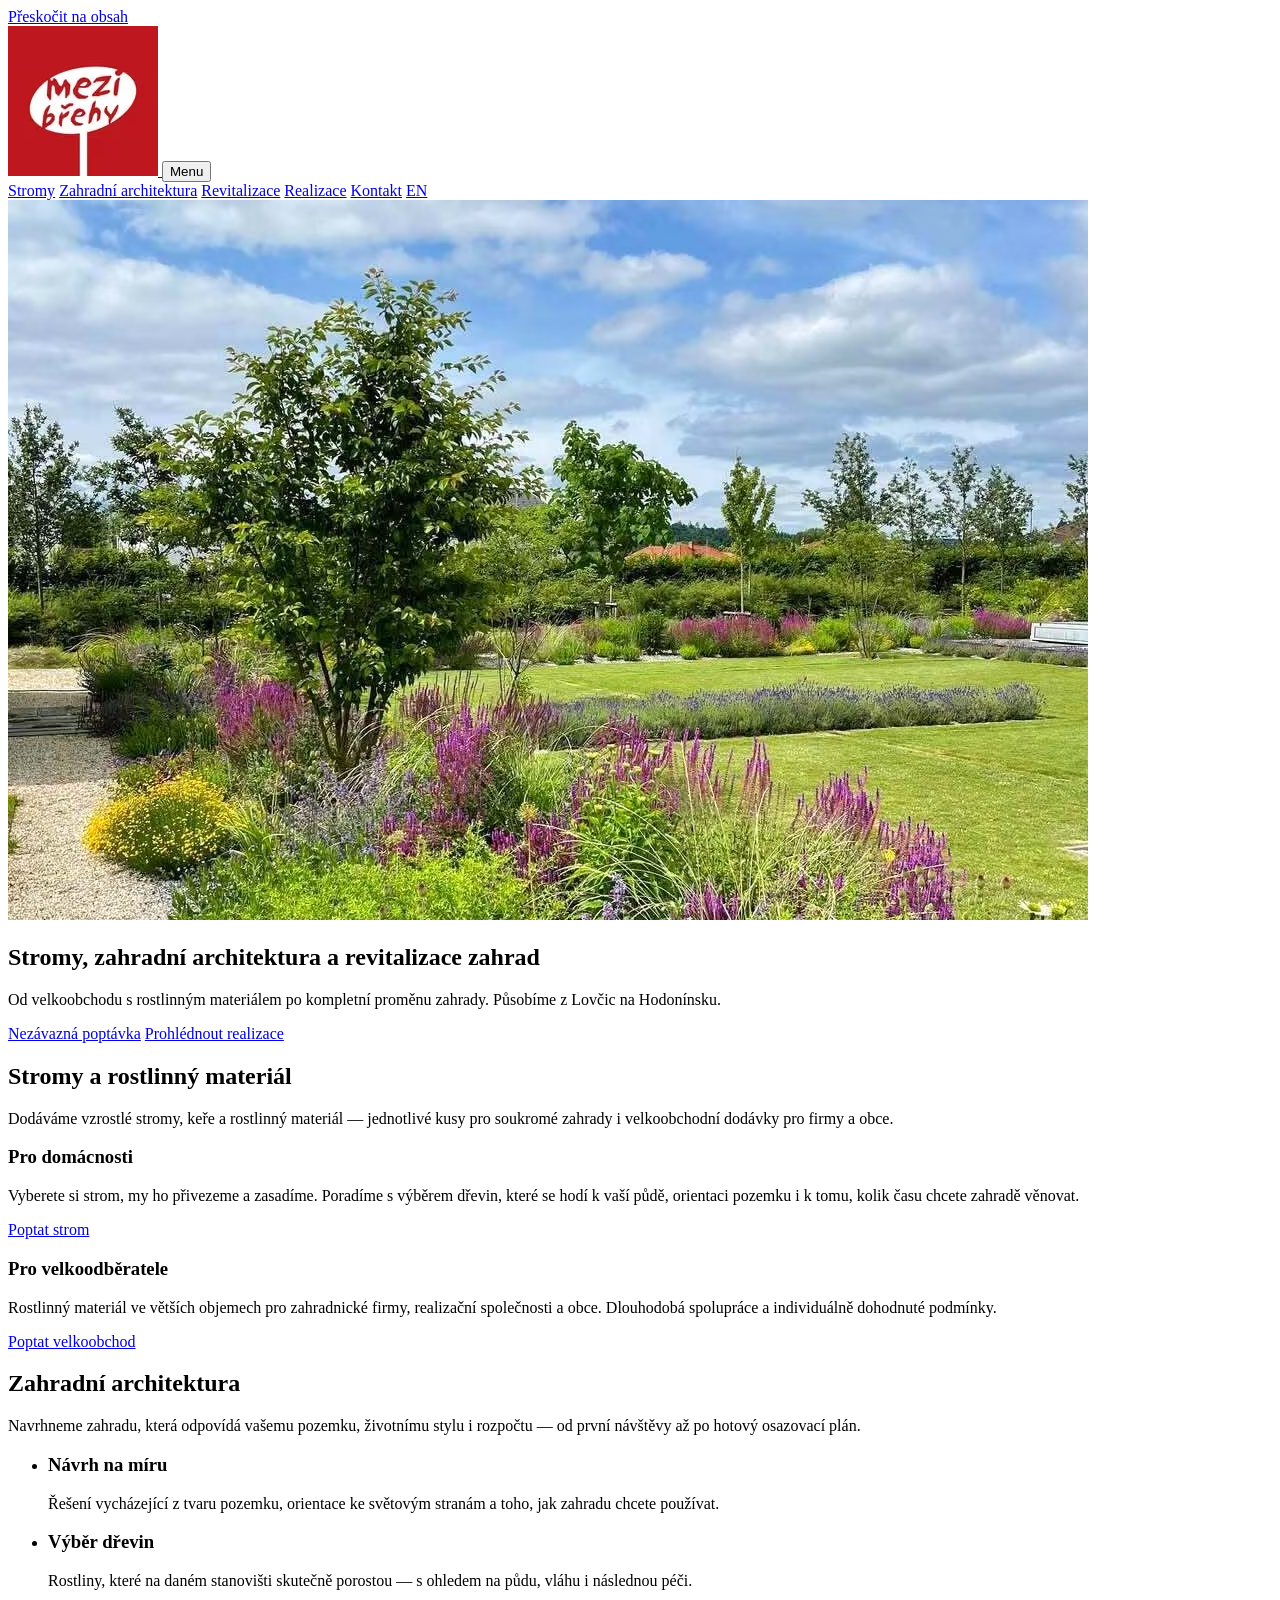
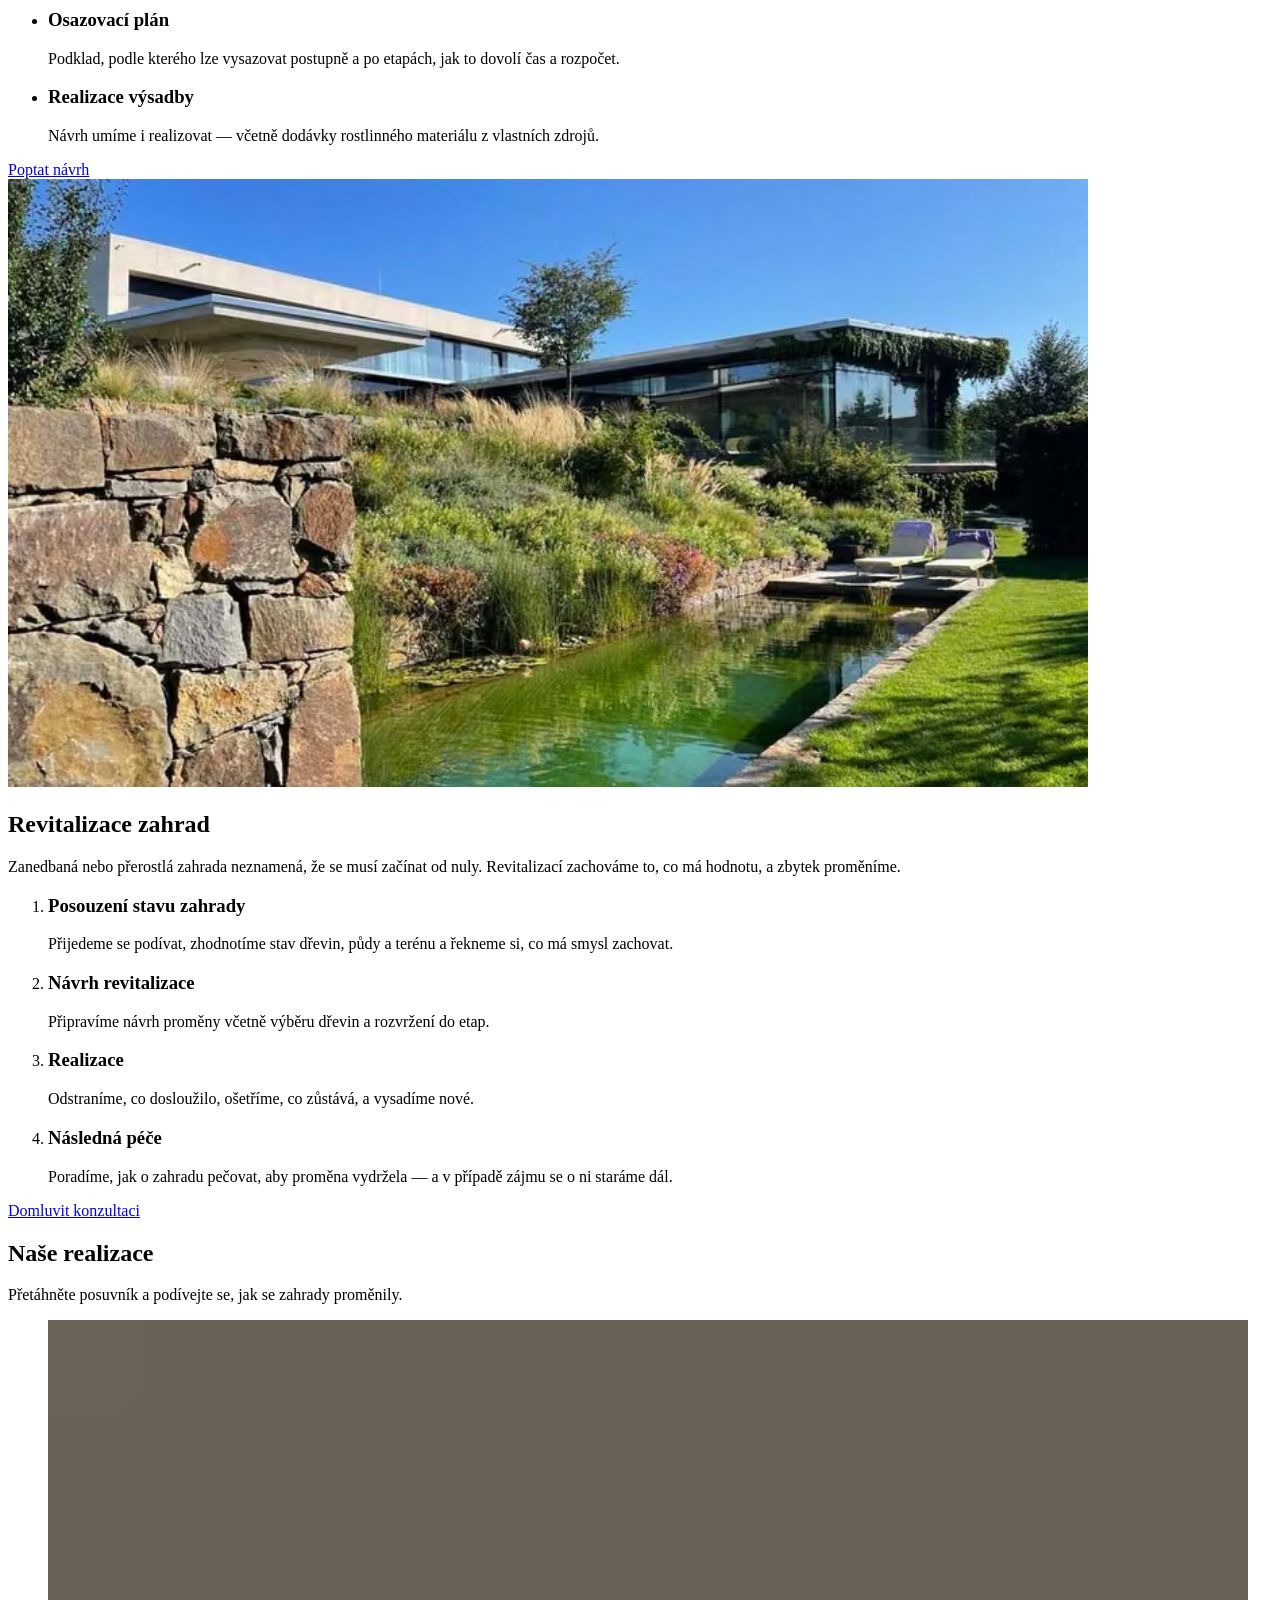
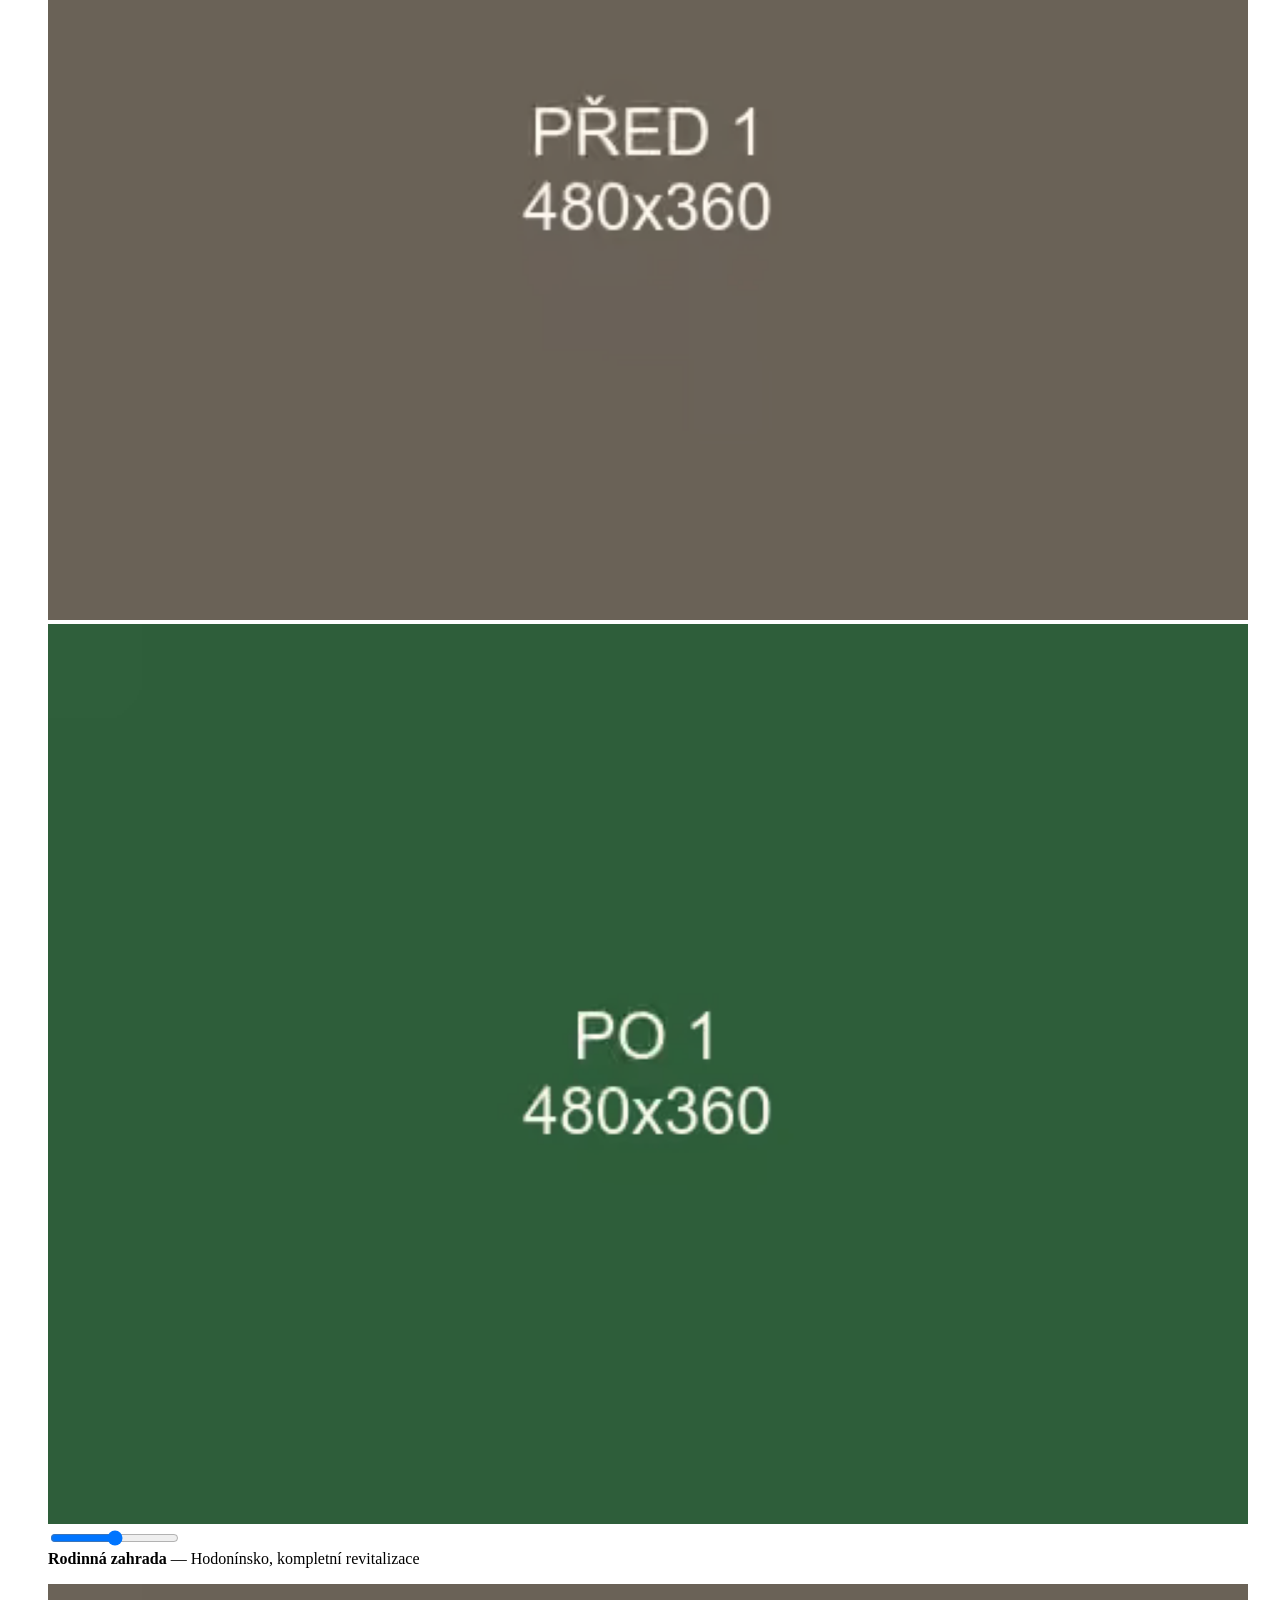
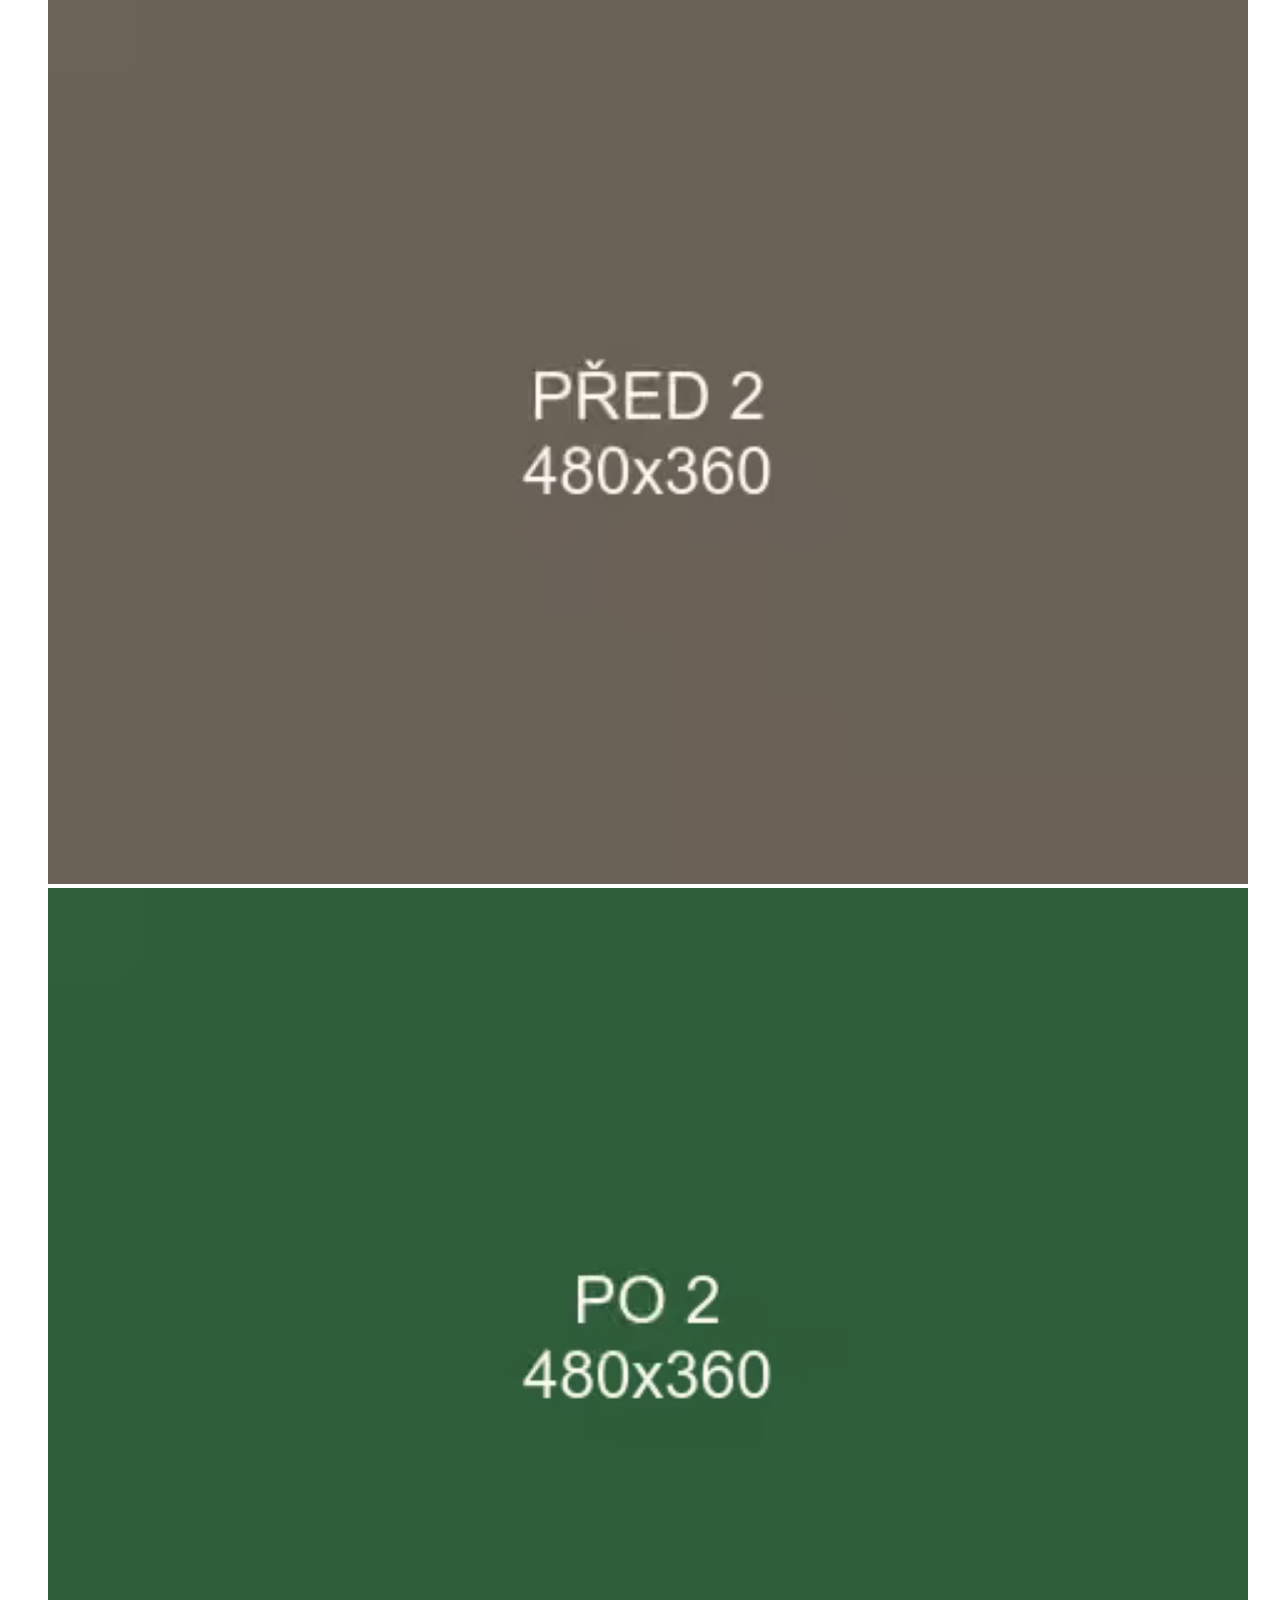
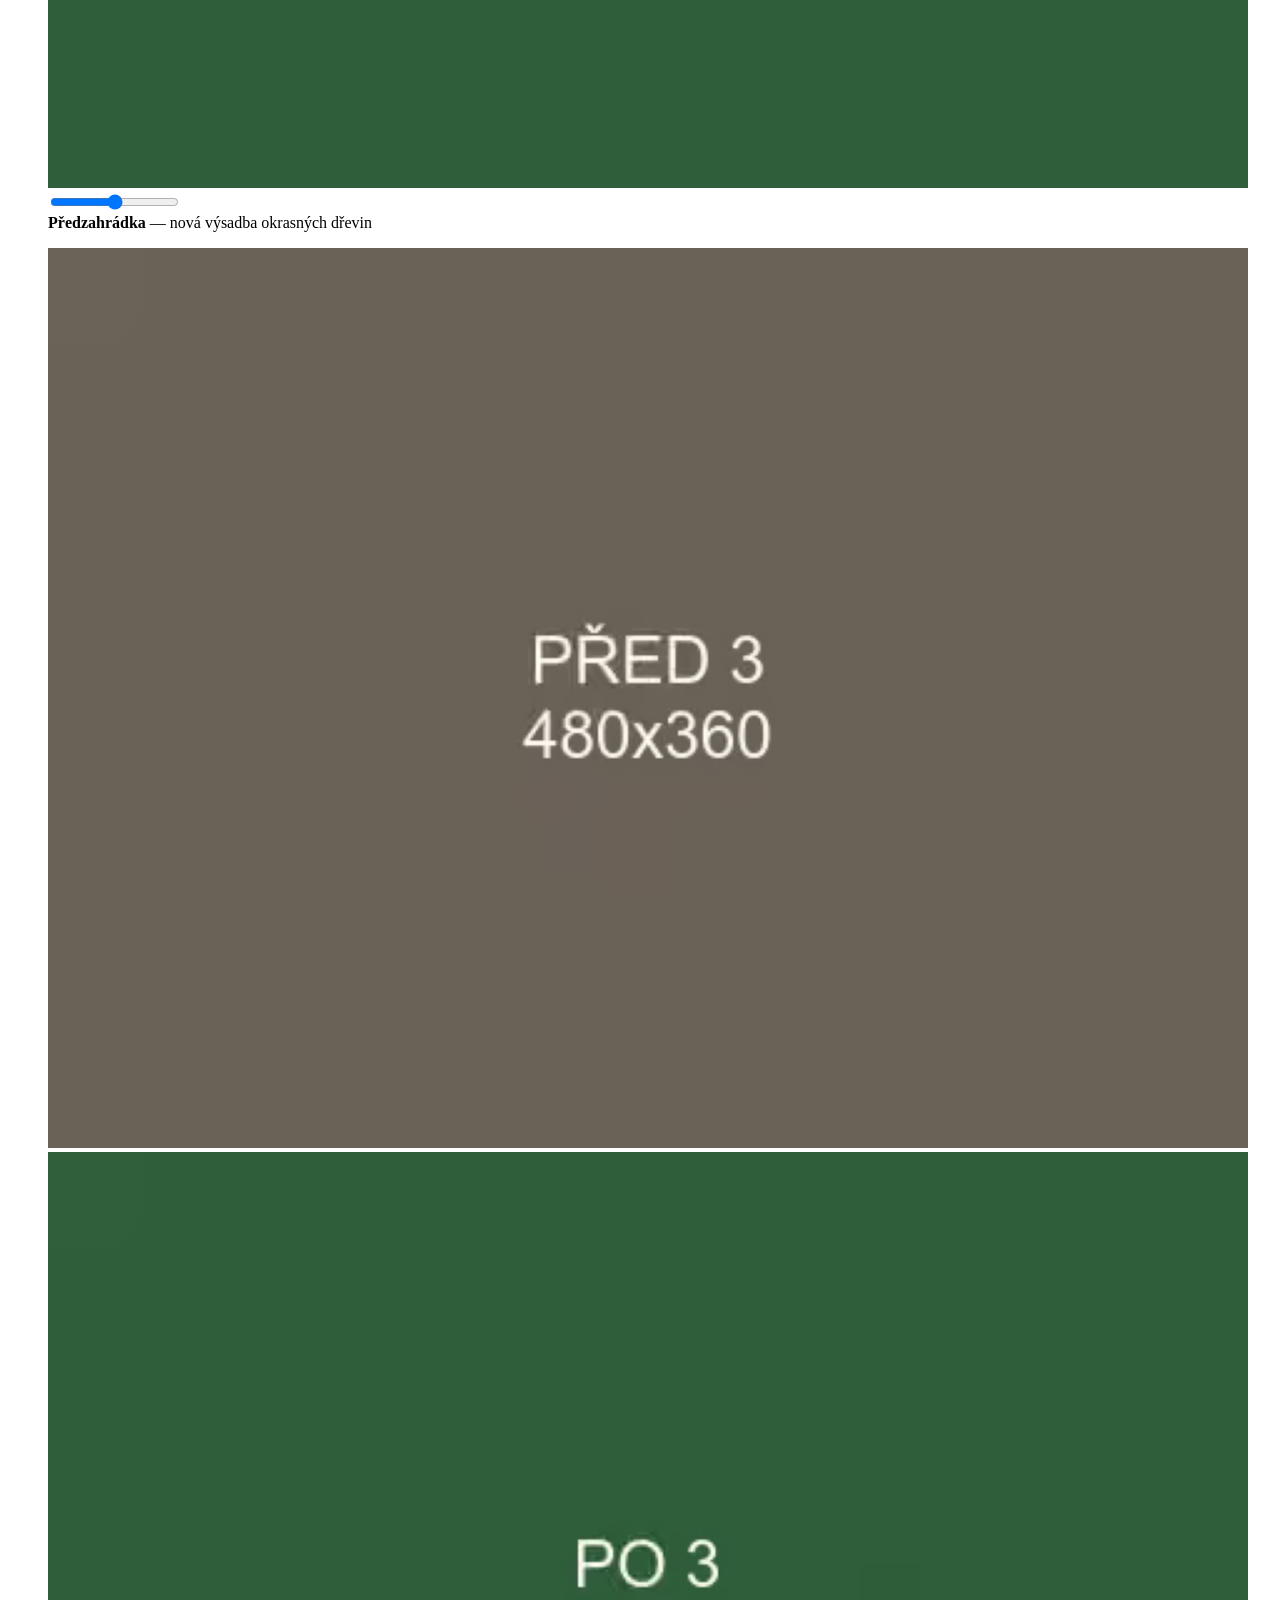
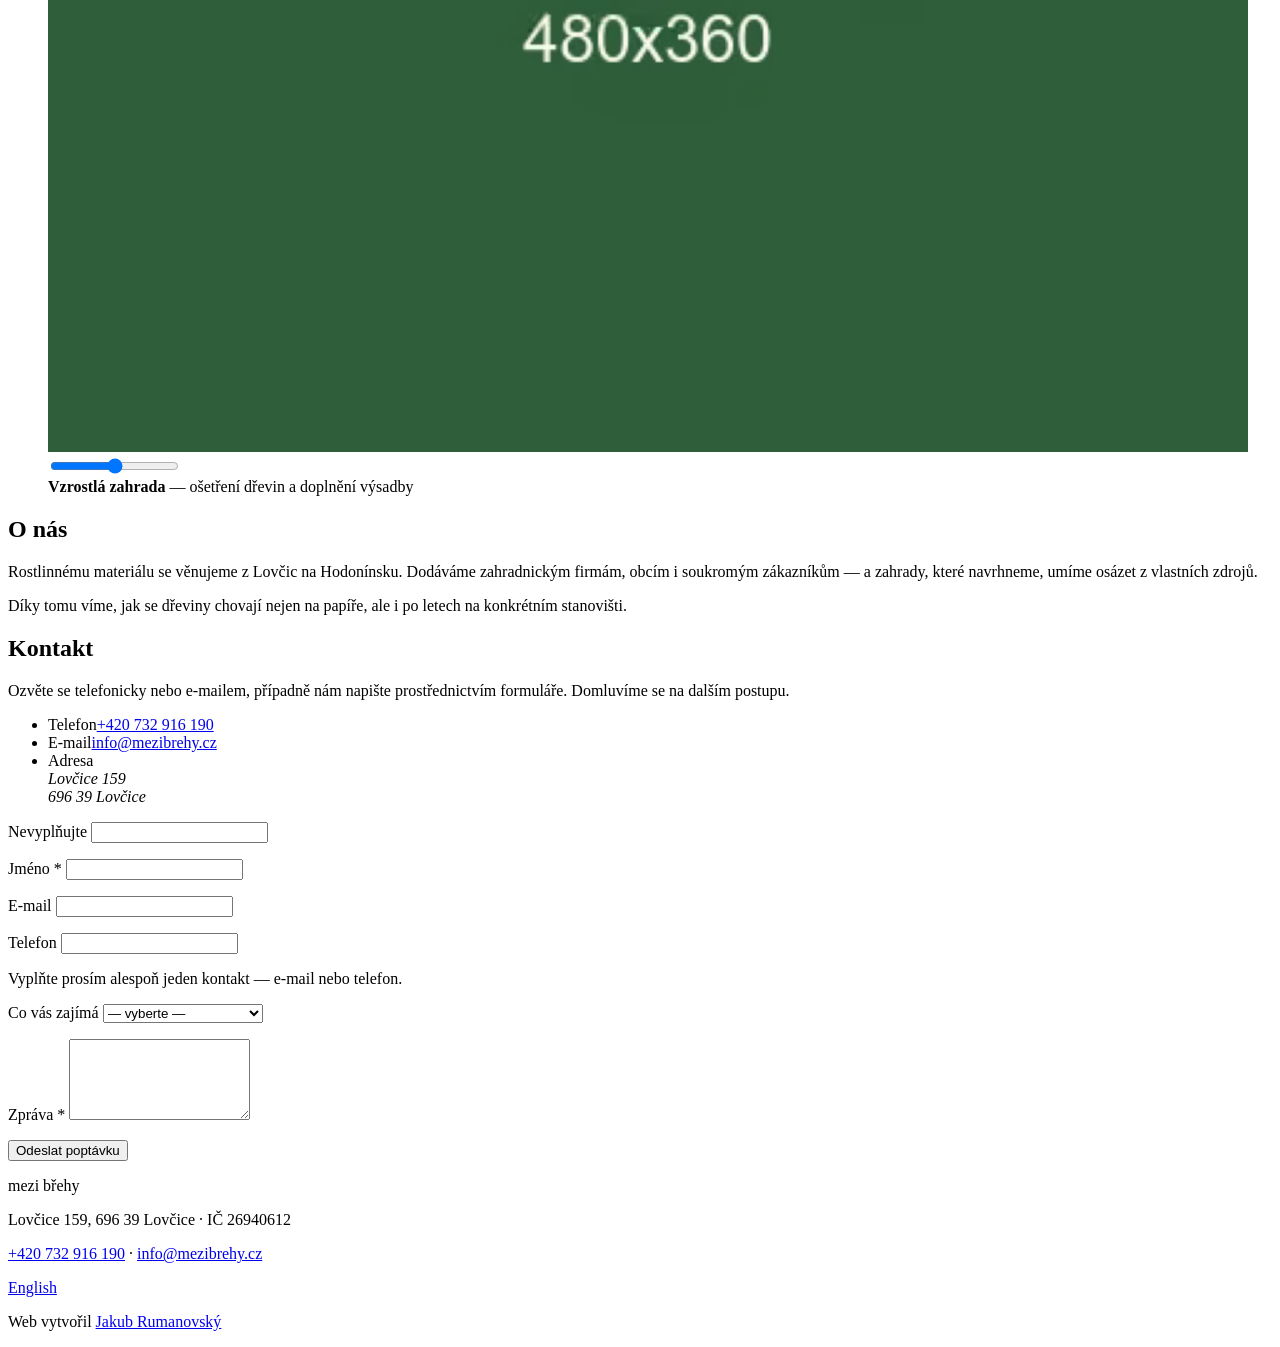
==== index.html @ 44ca7b52 "Static preview of mezibrehy.cz" ====
<!doctype html>
<html lang="cs">
<head>
<meta name="robots" content="noindex">
<meta charset="utf-8">
<meta name="viewport" content="width=device-width, initial-scale=1">
<title>mezi břehy — stromy, zahradní architektura, revitalizace | Lovčice</title>
<meta name="description" content="Dodáváme vzrostlé stromy a rostlinný materiál, navrhujeme zahrady a provádíme jejich revitalizaci. Působíme z Lovčic na Hodonínsku.">

<link rel="canonical" href="https://mezibrehy.cz/">
<link rel="alternate" hreflang="cs" href="https://mezibrehy.cz/">
<link rel="alternate" hreflang="en" href="https://mezibrehy.cz/en/">
<link rel="alternate" hreflang="x-default" href="https://mezibrehy.cz/">

<meta property="og:type" content="website">
<meta property="og:url" content="https://mezibrehy.cz/">
<meta property="og:locale" content="cs_CZ">
<meta property="og:locale:alternate" content="en_GB">
<meta property="og:title" content="mezi břehy — stromy, zahradní architektura, revitalizace | Lovčice">
<meta property="og:description" content="Dodáváme vzrostlé stromy a rostlinný materiál, navrhujeme zahrady a provádíme jejich revitalizaci. Působíme z Lovčic na Hodonínsku.">
<meta property="og:image" content="https://mezibrehy.cz/images/og/share-1200.jpg">
<meta property="og:image:width" content="1200">
<meta property="og:image:height" content="630">
<meta name="twitter:card" content="summary_large_image">
<link rel="preconnect" href="https://fonts.googleapis.com">
<link rel="preconnect" href="https://fonts.gstatic.com" crossorigin>
<link rel="stylesheet" href="https://fonts.googleapis.com/css2?family=Fraunces:opsz,wght@9..144,400;9..144,600&family=Inter:wght@400;500;600&display=swap">
<link rel="stylesheet" href="/mezibrehy-preview/css/style.css">

<script type="application/ld+json">
{
  "@context": "https://schema.org",
  "@type": "LandscapingBusiness",
  "name": "mezi břehy",
  "description": "Velkoobchod s rostlinným materiálem, zahradní architektura a revitalizace zahrad.",
  "url": "https://mezibrehy.cz/",
  "image": "https://mezibrehy.cz/images/og/share-1200.jpg",
  "telephone": "+420 732 916 190",
  "email": "info@mezibrehy.cz",
  "identifier": "26940612",
  "address": {
    "@type": "PostalAddress",
    "streetAddress": "Lovčice 159",
    "addressLocality": "Lovčice",
    "postalCode": "696 39",
    "addressCountry": "CZ"
  },
  "areaServed": [
    { "@type": "AdministrativeArea", "name": "Okres Hodonín" },
    { "@type": "AdministrativeArea", "name": "Jihomoravský kraj" }
  ]
}
</script>
</head>
<body>

<a class="skip" href="#obsah">Přeskočit na obsah</a>

<header class="nav" id="nav">
  <div class="nav__inner wrap">
    <a class="nav__brand" href="/mezibrehy-preview/" aria-label="mezi břehy — domů">
      <picture>
        <source type="image/avif" srcset="/images/logo/logo-150.avif">
        <source type="image/webp" srcset="/images/logo/logo-150.webp">
        <img class="nav__logo" src="/mezibrehy-preview/images/logo/logo-150.jpg" alt="mezi břehy" width="150" height="150" decoding="async">
      </picture>
    </a>
    <button class="nav__toggle" type="button" aria-expanded="false" aria-controls="nav-menu">
      <span class="nav__toggle-bar" aria-hidden="true"></span>
      <span class="sr-only">Menu</span>
    </button>
    <nav class="nav__menu" id="nav-menu" aria-label="Hlavní navigace">
      <a href="#stromy">Stromy</a>
      <a href="#architektura">Zahradní architektura</a>
      <a href="#revitalizace">Revitalizace</a>
      <a href="#realizace">Realizace</a>
      <a href="#kontakt">Kontakt</a>
      <a class="nav__lang" href="/mezibrehy-preview/en/" hreflang="en" lang="en">EN</a>
    </nav>
  </div>
</header>

<main id="obsah">
  <section class="hero" id="hero">
    <div class="hero__media">
      <picture>
        <source type="image/avif" srcset="/images/hero/hero-640.avif 640w, /images/hero/hero-1024.avif 1024w, /images/hero/hero-1080.avif 1080w" sizes="100vw">
        <source type="image/webp" srcset="/images/hero/hero-640.webp 640w, /images/hero/hero-1024.webp 1024w, /images/hero/hero-1080.webp 1080w" sizes="100vw">
        <img src="/mezibrehy-preview/images/hero/hero-1080.jpg" alt="Zahrada se vzrostlým stromem a květinovým záhonem" width="1080" height="720" fetchpriority="high" decoding="async">
      </picture>
    </div>
    <div class="hero__body wrap">
      <h1>Stromy, zahradní architektura a&nbsp;revitalizace zahrad</h1>
      <p class="hero__lead">
        Od velkoobchodu s rostlinným materiálem po kompletní proměnu zahrady.
        Působíme z Lovčic na Hodonínsku.
      </p>
      <p class="hero__cta">
        <a class="btn btn--primary" href="#kontakt">Nezávazná poptávka</a>
        <a class="btn btn--ghost" href="#realizace">Prohlédnout realizace</a>
      </p>
    </div>
  </section>
  <section class="section" id="stromy">
    <div class="wrap">
      <h2>Stromy a rostlinný materiál</h2>
      <p class="lede">
        Dodáváme vzrostlé stromy, keře a rostlinný materiál — jednotlivé kusy
        pro soukromé zahrady i velkoobchodní dodávky pro firmy a obce.
      </p>
      <div class="cards">
        <article class="card">
          <h3>Pro domácnosti</h3>
          <p>
            Vyberete si strom, my ho přivezeme a zasadíme. Poradíme s výběrem
            dřevin, které se hodí k vaší půdě, orientaci pozemku i k tomu,
            kolik času chcete zahradě věnovat.
          </p>
          <a class="btn btn--solid" href="#kontakt" data-interest="stromy-dom">Poptat strom</a>
        </article>
        <article class="card">
          <h3>Pro velkoodběratele</h3>
          <p>
            Rostlinný materiál ve větších objemech pro zahradnické firmy,
            realizační společnosti a obce. Dlouhodobá spolupráce a individuálně
            dohodnuté podmínky.
          </p>
          <a class="btn btn--solid" href="#kontakt" data-interest="stromy-velkoobchod">Poptat velkoobchod</a>
        </article>
      </div>
    </div>
  </section>

  <section class="section section--alt" id="architektura">
    <div class="wrap split">
      <div class="split__text">
        <h2>Zahradní architektura</h2>
        <p class="lede">
          Navrhneme zahradu, která odpovídá vašemu pozemku, životnímu stylu
          i rozpočtu — od první návštěvy až po hotový osazovací plán.
        </p>
        <ul class="feats">
          <li class="feat"><h3>Návrh na míru</h3><p>Řešení vycházející z tvaru pozemku, orientace ke světovým stranám a toho, jak zahradu chcete používat.</p></li>
          <li class="feat"><h3>Výběr dřevin</h3><p>Rostliny, které na daném stanovišti skutečně porostou — s ohledem na půdu, vláhu i následnou péči.</p></li>
          <li class="feat"><h3>Osazovací plán</h3><p>Podklad, podle kterého lze vysazovat postupně a po etapách, jak to dovolí čas a rozpočet.</p></li>
          <li class="feat"><h3>Realizace výsadby</h3><p>Návrh umíme i realizovat — včetně dodávky rostlinného materiálu z vlastních zdrojů.</p></li>
        </ul>
        <a class="btn btn--solid" href="#kontakt" data-interest="architektura">Poptat návrh</a>
      </div>
      <div class="split__media">
        <div class="ratio ratio--wide">
          <picture>
            <source type="image/avif" srcset="/images/architektura/plan-480.avif 480w, /images/architektura/plan-800.avif 800w, /images/architektura/plan-1080.avif 1080w" sizes="(min-width: 900px) 560px, 100vw">
            <source type="image/webp" srcset="/images/architektura/plan-480.webp 480w, /images/architektura/plan-800.webp 800w, /images/architektura/plan-1080.webp 1080w" sizes="(min-width: 900px) 560px, 100vw">
            <img src="/mezibrehy-preview/images/architektura/plan-800.jpg" alt="Zahradní úprava s jezírkem a terasou u moderního domu" width="1080" height="608" loading="lazy" decoding="async">
          </picture>
        </div>
      </div>
    </div>
  </section>

  <section class="section" id="revitalizace">
    <div class="wrap">
      <h2>Revitalizace zahrad</h2>
      <p class="lede">
        Zanedbaná nebo přerostlá zahrada neznamená, že se musí začínat od nuly.
        Revitalizací zachováme to, co má hodnotu, a zbytek proměníme.
      </p>
      <ol class="steps">
        <li class="step"><h3>Posouzení stavu zahrady</h3><p>Přijedeme se podívat, zhodnotíme stav dřevin, půdy a terénu a řekneme si, co má smysl zachovat.</p></li>
        <li class="step"><h3>Návrh revitalizace</h3><p>Připravíme návrh proměny včetně výběru dřevin a rozvržení do etap.</p></li>
        <li class="step"><h3>Realizace</h3><p>Odstraníme, co dosloužilo, ošetříme, co zůstává, a vysadíme nové.</p></li>
        <li class="step"><h3>Následná péče</h3><p>Poradíme, jak o zahradu pečovat, aby proměna vydržela — a v případě zájmu se o ni staráme dál.</p></li>
      </ol>
      <a class="btn btn--solid" href="#kontakt" data-interest="revitalizace">Domluvit konzultaci</a>
    </div>
  </section>
  <section class="section section--alt" id="realizace">
    <div class="wrap">
      <h2>Naše realizace</h2>
      <p class="lede">Přetáhněte posuvník a podívejte se, jak se zahrady proměnily.</p>
      <div class="gallery">

        <figure class="proj">
          <div class="ba ratio ratio--gallery">
            <picture class="ba__layer">
              <source type="image/avif" srcset="/images/gallery/p1-before-480.avif 480w, /images/gallery/p1-before-800.avif 800w, /images/gallery/p1-before-1200.avif 1200w" sizes="(min-width: 900px) 380px, 100vw">
              <source type="image/webp" srcset="/images/gallery/p1-before-480.webp 480w, /images/gallery/p1-before-800.webp 800w, /images/gallery/p1-before-1200.webp 1200w" sizes="(min-width: 900px) 380px, 100vw">
              <img src="/mezibrehy-preview/images/gallery/p1-before-800.jpg" alt="Zahrada před revitalizací — přerostlé keře a zanedbaný trávník" width="1200" height="900" loading="lazy" decoding="async">
            </picture>
            <picture class="ba__layer ba__layer--after">
              <source type="image/avif" srcset="/images/gallery/p1-after-480.avif 480w, /images/gallery/p1-after-800.avif 800w, /images/gallery/p1-after-1200.avif 1200w" sizes="(min-width: 900px) 380px, 100vw">
              <source type="image/webp" srcset="/images/gallery/p1-after-480.webp 480w, /images/gallery/p1-after-800.webp 800w, /images/gallery/p1-after-1200.webp 1200w" sizes="(min-width: 900px) 380px, 100vw">
              <img src="/mezibrehy-preview/images/gallery/p1-after-800.jpg" alt="Tatáž zahrada po revitalizaci — nová výsadba a upravený trávník" width="1200" height="900" loading="lazy" decoding="async">
            </picture>
            <span class="ba__divider" aria-hidden="true"></span>
            <input class="ba__range" type="range" min="0" max="100" value="50" step="1" aria-label="Porovnání před a po — rodinná zahrada, Hodonínsko">
          </div>
          <figcaption><strong>Rodinná zahrada</strong> — Hodonínsko, kompletní revitalizace</figcaption>
        </figure>

        <figure class="proj">
          <div class="ba ratio ratio--gallery">
            <picture class="ba__layer">
              <source type="image/avif" srcset="/images/gallery/p2-before-480.avif 480w, /images/gallery/p2-before-800.avif 800w, /images/gallery/p2-before-1200.avif 1200w" sizes="(min-width: 900px) 380px, 100vw">
              <source type="image/webp" srcset="/images/gallery/p2-before-480.webp 480w, /images/gallery/p2-before-800.webp 800w, /images/gallery/p2-before-1200.webp 1200w" sizes="(min-width: 900px) 380px, 100vw">
              <img src="/mezibrehy-preview/images/gallery/p2-before-800.jpg" alt="Předzahrádka před úpravou — holá plocha bez výsadby" width="1200" height="900" loading="lazy" decoding="async">
            </picture>
            <picture class="ba__layer ba__layer--after">
              <source type="image/avif" srcset="/images/gallery/p2-after-480.avif 480w, /images/gallery/p2-after-800.avif 800w, /images/gallery/p2-after-1200.avif 1200w" sizes="(min-width: 900px) 380px, 100vw">
              <source type="image/webp" srcset="/images/gallery/p2-after-480.webp 480w, /images/gallery/p2-after-800.webp 800w, /images/gallery/p2-after-1200.webp 1200w" sizes="(min-width: 900px) 380px, 100vw">
              <img src="/mezibrehy-preview/images/gallery/p2-after-800.jpg" alt="Tatáž předzahrádka po úpravě — nová výsadba a okrasné dřeviny" width="1200" height="900" loading="lazy" decoding="async">
            </picture>
            <span class="ba__divider" aria-hidden="true"></span>
            <input class="ba__range" type="range" min="0" max="100" value="50" step="1" aria-label="Porovnání před a po — předzahrádka">
          </div>
          <figcaption><strong>Předzahrádka</strong> — nová výsadba okrasných dřevin</figcaption>
        </figure>

        <figure class="proj">
          <div class="ba ratio ratio--gallery">
            <picture class="ba__layer">
              <source type="image/avif" srcset="/images/gallery/p3-before-480.avif 480w, /images/gallery/p3-before-800.avif 800w, /images/gallery/p3-before-1200.avif 1200w" sizes="(min-width: 900px) 380px, 100vw">
              <source type="image/webp" srcset="/images/gallery/p3-before-480.webp 480w, /images/gallery/p3-before-800.webp 800w, /images/gallery/p3-before-1200.webp 1200w" sizes="(min-width: 900px) 380px, 100vw">
              <img src="/mezibrehy-preview/images/gallery/p3-before-800.jpg" alt="Vzrostlá zahrada před ošetřením dřevin" width="1200" height="900" loading="lazy" decoding="async">
            </picture>
            <picture class="ba__layer ba__layer--after">
              <source type="image/avif" srcset="/images/gallery/p3-after-480.avif 480w, /images/gallery/p3-after-800.avif 800w, /images/gallery/p3-after-1200.avif 1200w" sizes="(min-width: 900px) 380px, 100vw">
              <source type="image/webp" srcset="/images/gallery/p3-after-480.webp 480w, /images/gallery/p3-after-800.webp 800w, /images/gallery/p3-after-1200.webp 1200w" sizes="(min-width: 900px) 380px, 100vw">
              <img src="/mezibrehy-preview/images/gallery/p3-after-800.jpg" alt="Tatáž zahrada po ošetření a doplnění výsadby" width="1200" height="900" loading="lazy" decoding="async">
            </picture>
            <span class="ba__divider" aria-hidden="true"></span>
            <input class="ba__range" type="range" min="0" max="100" value="50" step="1" aria-label="Porovnání před a po — vzrostlá zahrada">
          </div>
          <figcaption><strong>Vzrostlá zahrada</strong> — ošetření dřevin a doplnění výsadby</figcaption>
        </figure>

      </div>
    </div>
  </section>
  <section class="section" id="onas">
    <div class="wrap">
      <h2>O nás</h2>
      <p>
        Rostlinnému materiálu se věnujeme z Lovčic na Hodonínsku. Dodáváme
        zahradnickým firmám, obcím i soukromým zákazníkům — a zahrady, které
        navrhneme, umíme osázet z vlastních zdrojů.
      </p>
      <p>
        Díky tomu víme, jak se dřeviny chovají nejen na papíře, ale i po
        letech na konkrétním stanovišti.
      </p>
    </div>
  </section>
  <section class="section section--alt" id="kontakt">
    <div class="wrap contact">
      <div class="contact__info">
        <h2>Kontakt</h2>
        <p class="lede">
          Ozvěte se telefonicky nebo e-mailem, případně nám napište
          prostřednictvím formuláře. Domluvíme se na dalším postupu.
        </p>
        <ul class="contact__list">
          <li><span>Telefon</span><a href="tel:+420732916190">+420 732 916 190</a></li>
          <li><span>E-mail</span><a href="mailto:info@mezibrehy.cz">info@mezibrehy.cz</a></li>
          <li><span>Adresa</span><address>Lovčice 159<br>696 39 Lovčice</address></li>
        </ul>
      </div>

      <div class="contact__form">
        <p class="formnote" id="form-note" hidden></p>
        <form class="form" action="/contact.php" method="post" novalidate>
          <input type="hidden" name="lang" value="cs">
          <input type="hidden" name="ts" id="form-ts" value="0">
          <p class="hp">
            <label for="website">Nevyplňujte</label>
            <input type="text" id="website" name="website" tabindex="-1" autocomplete="off">
          </p>

          <p class="field">
            <label for="f-name">Jméno <span aria-hidden="true">*</span></label>
            <input type="text" id="f-name" name="name" required autocomplete="name">
          </p>
          <div class="field-row">
            <p class="field">
              <label for="f-email">E-mail</label>
              <input type="email" id="f-email" name="email" autocomplete="email">
            </p>
            <p class="field">
              <label for="f-phone">Telefon</label>
              <input type="tel" id="f-phone" name="phone" autocomplete="tel">
            </p>
          </div>
          <p class="hint">Vyplňte prosím alespoň jeden kontakt — e-mail nebo telefon.</p>

          <p class="field">
            <label for="f-interest">Co vás zajímá</label>
            <select id="f-interest" name="interest">
              <option value="">— vyberte —</option>
              <option value="stromy-dom">Stromy pro domácnost</option>
              <option value="stromy-velkoobchod">Stromy — velkoobchod</option>
              <option value="architektura">Zahradní architektura</option>
              <option value="revitalizace">Revitalizace zahrady</option>
            </select>
          </p>

          <p class="field">
            <label for="f-message">Zpráva <span aria-hidden="true">*</span></label>
            <textarea id="f-message" name="message" rows="5" required></textarea>
          </p>

          <button class="btn btn--solid" type="submit">Odeslat poptávku</button>
        </form>
      </div>
    </div>
  </section>
</main>

<footer class="foot">
  <div class="wrap foot__inner">
    <div class="foot__main">
      <p class="foot__brand">mezi břehy</p>
      <p>Lovčice 159, 696 39 Lovčice &middot; IČ 26940612</p>
      <p><a href="tel:+420732916190">+420 732 916 190</a> &middot; <a href="mailto:info@mezibrehy.cz">info@mezibrehy.cz</a></p>
      <p class="foot__lang"><a href="/mezibrehy-preview/en/" hreflang="en" lang="en">English</a></p>
    </div>
    <p class="foot__credit">Web vytvořil <a href="https://jrumanov.github.io" target="_blank" rel="noopener">Jakub Rumanovský</a></p>
  </div>
</footer>

<script src="/mezibrehy-preview/js/slider.js" defer></script>
<script src="/mezibrehy-preview/js/main.js" defer></script>
</body>
</html>
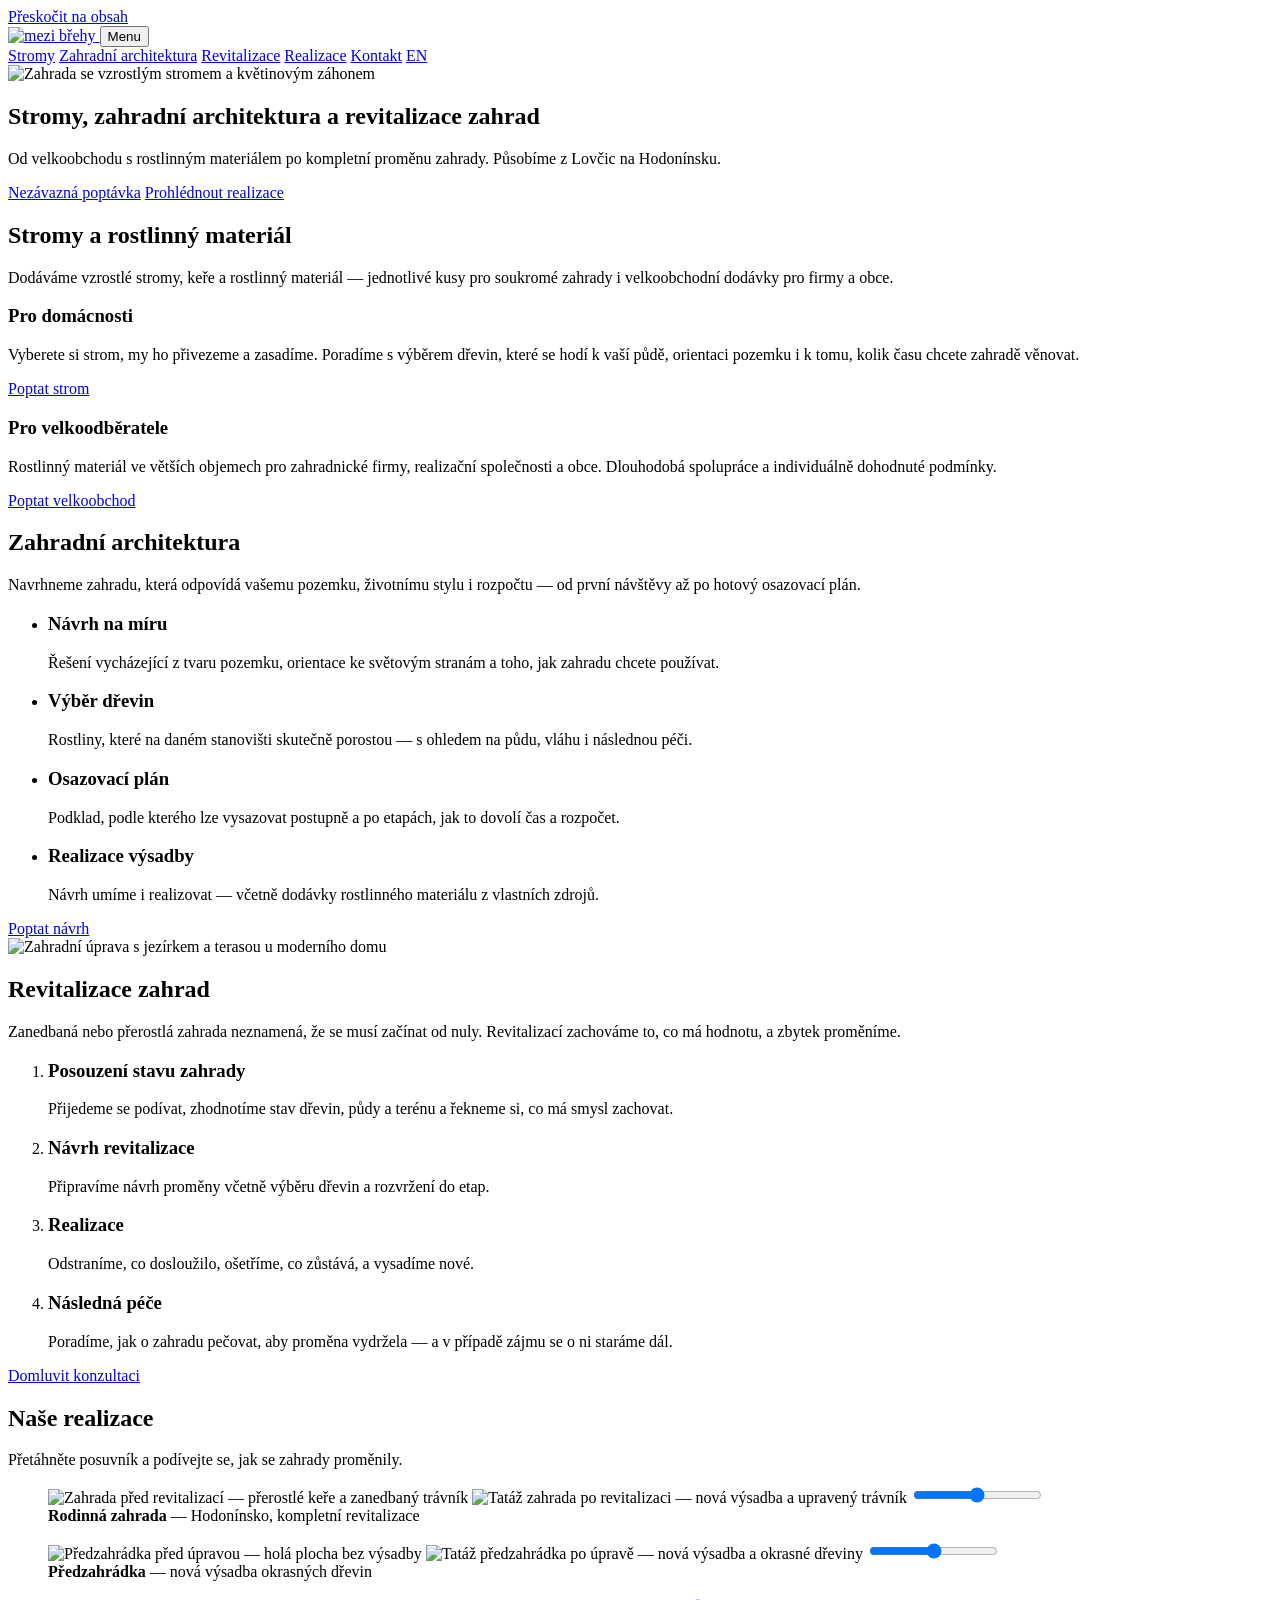
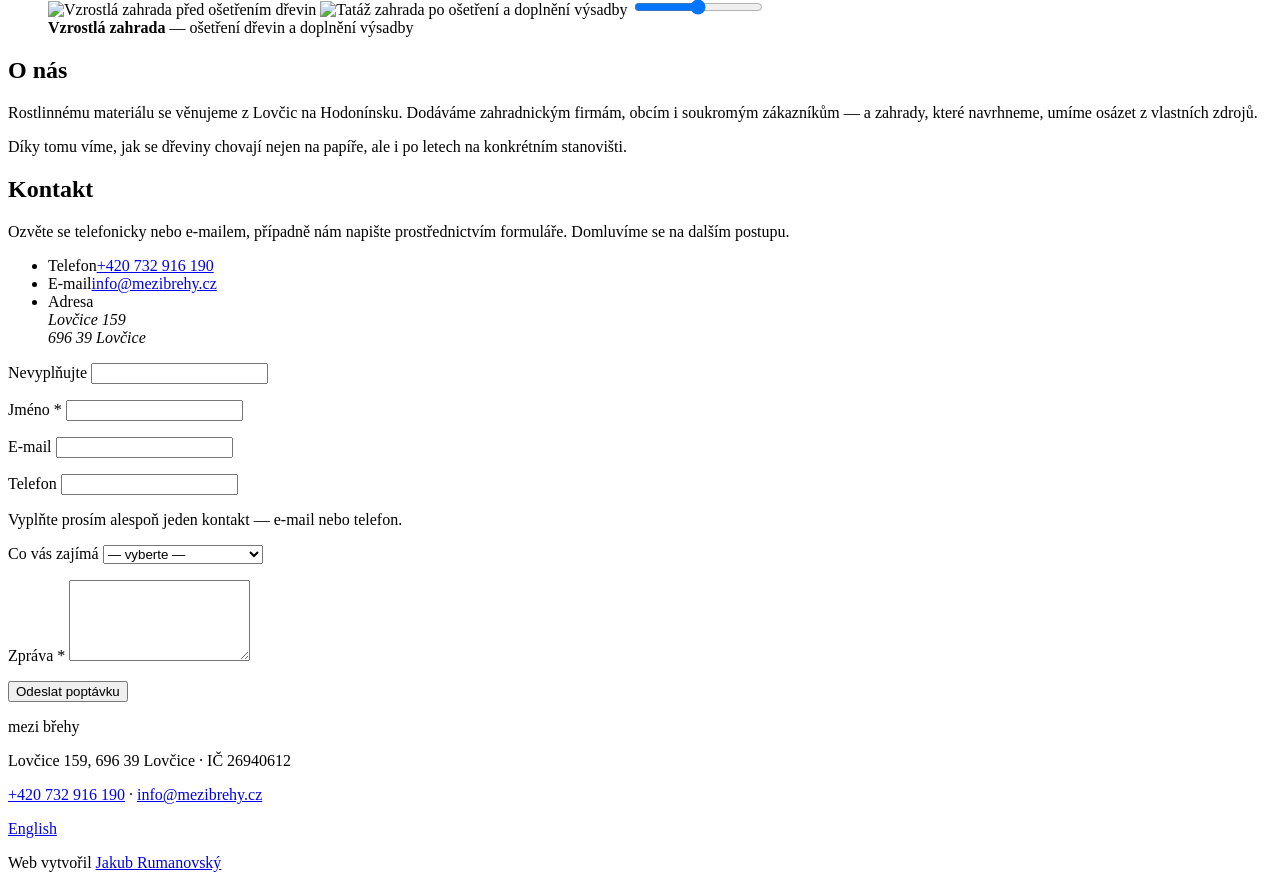
==== commit 777b6196: "Fix srcset paths" ====
--- a/index.html
+++ b/index.html
@@ -60,8 +60,8 @@
   <div class="nav__inner wrap">
     <a class="nav__brand" href="/mezibrehy-preview/" aria-label="mezi břehy — domů">
       <picture>
-        <source type="image/avif" srcset="/images/logo/logo-150.avif">
-        <source type="image/webp" srcset="/images/logo/logo-150.webp">
+        <source type="image/avif" srcset="/mezibrehy-preview/images/logo/logo-150.avif">
+        <source type="image/webp" srcset="/mezibrehy-preview/images/logo/logo-150.webp">
         <img class="nav__logo" src="/mezibrehy-preview/images/logo/logo-150.jpg" alt="mezi břehy" width="150" height="150" decoding="async">
       </picture>
     </a>
@@ -84,8 +84,8 @@
   <section class="hero" id="hero">
     <div class="hero__media">
       <picture>
-        <source type="image/avif" srcset="/images/hero/hero-640.avif 640w, /images/hero/hero-1024.avif 1024w, /images/hero/hero-1080.avif 1080w" sizes="100vw">
-        <source type="image/webp" srcset="/images/hero/hero-640.webp 640w, /images/hero/hero-1024.webp 1024w, /images/hero/hero-1080.webp 1080w" sizes="100vw">
+        <source type="image/avif" srcset="/mezibrehy-preview/images/hero/hero-640.avif 640w, /mezibrehy-preview/images/hero/hero-1024.avif 1024w, /mezibrehy-preview/images/hero/hero-1080.avif 1080w" sizes="100vw">
+        <source type="image/webp" srcset="/mezibrehy-preview/images/hero/hero-640.webp 640w, /mezibrehy-preview/images/hero/hero-1024.webp 1024w, /mezibrehy-preview/images/hero/hero-1080.webp 1080w" sizes="100vw">
         <img src="/mezibrehy-preview/images/hero/hero-1080.jpg" alt="Zahrada se vzrostlým stromem a květinovým záhonem" width="1080" height="720" fetchpriority="high" decoding="async">
       </picture>
     </div>
@@ -150,8 +150,8 @@
       <div class="split__media">
         <div class="ratio ratio--wide">
           <picture>
-            <source type="image/avif" srcset="/images/architektura/plan-480.avif 480w, /images/architektura/plan-800.avif 800w, /images/architektura/plan-1080.avif 1080w" sizes="(min-width: 900px) 560px, 100vw">
-            <source type="image/webp" srcset="/images/architektura/plan-480.webp 480w, /images/architektura/plan-800.webp 800w, /images/architektura/plan-1080.webp 1080w" sizes="(min-width: 900px) 560px, 100vw">
+            <source type="image/avif" srcset="/mezibrehy-preview/images/architektura/plan-480.avif 480w, /mezibrehy-preview/images/architektura/plan-800.avif 800w, /mezibrehy-preview/images/architektura/plan-1080.avif 1080w" sizes="(min-width: 900px) 560px, 100vw">
+            <source type="image/webp" srcset="/mezibrehy-preview/images/architektura/plan-480.webp 480w, /mezibrehy-preview/images/architektura/plan-800.webp 800w, /mezibrehy-preview/images/architektura/plan-1080.webp 1080w" sizes="(min-width: 900px) 560px, 100vw">
             <img src="/mezibrehy-preview/images/architektura/plan-800.jpg" alt="Zahradní úprava s jezírkem a terasou u moderního domu" width="1080" height="608" loading="lazy" decoding="async">
           </picture>
         </div>
@@ -184,13 +184,13 @@
         <figure class="proj">
           <div class="ba ratio ratio--gallery">
             <picture class="ba__layer">
-              <source type="image/avif" srcset="/images/gallery/p1-before-480.avif 480w, /images/gallery/p1-before-800.avif 800w, /images/gallery/p1-before-1200.avif 1200w" sizes="(min-width: 900px) 380px, 100vw">
-              <source type="image/webp" srcset="/images/gallery/p1-before-480.webp 480w, /images/gallery/p1-before-800.webp 800w, /images/gallery/p1-before-1200.webp 1200w" sizes="(min-width: 900px) 380px, 100vw">
+              <source type="image/avif" srcset="/mezibrehy-preview/images/gallery/p1-before-480.avif 480w, /mezibrehy-preview/images/gallery/p1-before-800.avif 800w, /mezibrehy-preview/images/gallery/p1-before-1200.avif 1200w" sizes="(min-width: 900px) 380px, 100vw">
+              <source type="image/webp" srcset="/mezibrehy-preview/images/gallery/p1-before-480.webp 480w, /mezibrehy-preview/images/gallery/p1-before-800.webp 800w, /mezibrehy-preview/images/gallery/p1-before-1200.webp 1200w" sizes="(min-width: 900px) 380px, 100vw">
               <img src="/mezibrehy-preview/images/gallery/p1-before-800.jpg" alt="Zahrada před revitalizací — přerostlé keře a zanedbaný trávník" width="1200" height="900" loading="lazy" decoding="async">
             </picture>
             <picture class="ba__layer ba__layer--after">
-              <source type="image/avif" srcset="/images/gallery/p1-after-480.avif 480w, /images/gallery/p1-after-800.avif 800w, /images/gallery/p1-after-1200.avif 1200w" sizes="(min-width: 900px) 380px, 100vw">
-              <source type="image/webp" srcset="/images/gallery/p1-after-480.webp 480w, /images/gallery/p1-after-800.webp 800w, /images/gallery/p1-after-1200.webp 1200w" sizes="(min-width: 900px) 380px, 100vw">
+              <source type="image/avif" srcset="/mezibrehy-preview/images/gallery/p1-after-480.avif 480w, /mezibrehy-preview/images/gallery/p1-after-800.avif 800w, /mezibrehy-preview/images/gallery/p1-after-1200.avif 1200w" sizes="(min-width: 900px) 380px, 100vw">
+              <source type="image/webp" srcset="/mezibrehy-preview/images/gallery/p1-after-480.webp 480w, /mezibrehy-preview/images/gallery/p1-after-800.webp 800w, /mezibrehy-preview/images/gallery/p1-after-1200.webp 1200w" sizes="(min-width: 900px) 380px, 100vw">
               <img src="/mezibrehy-preview/images/gallery/p1-after-800.jpg" alt="Tatáž zahrada po revitalizaci — nová výsadba a upravený trávník" width="1200" height="900" loading="lazy" decoding="async">
             </picture>
             <span class="ba__divider" aria-hidden="true"></span>
@@ -202,13 +202,13 @@
         <figure class="proj">
           <div class="ba ratio ratio--gallery">
             <picture class="ba__layer">
-              <source type="image/avif" srcset="/images/gallery/p2-before-480.avif 480w, /images/gallery/p2-before-800.avif 800w, /images/gallery/p2-before-1200.avif 1200w" sizes="(min-width: 900px) 380px, 100vw">
-              <source type="image/webp" srcset="/images/gallery/p2-before-480.webp 480w, /images/gallery/p2-before-800.webp 800w, /images/gallery/p2-before-1200.webp 1200w" sizes="(min-width: 900px) 380px, 100vw">
+              <source type="image/avif" srcset="/mezibrehy-preview/images/gallery/p2-before-480.avif 480w, /mezibrehy-preview/images/gallery/p2-before-800.avif 800w, /mezibrehy-preview/images/gallery/p2-before-1200.avif 1200w" sizes="(min-width: 900px) 380px, 100vw">
+              <source type="image/webp" srcset="/mezibrehy-preview/images/gallery/p2-before-480.webp 480w, /mezibrehy-preview/images/gallery/p2-before-800.webp 800w, /mezibrehy-preview/images/gallery/p2-before-1200.webp 1200w" sizes="(min-width: 900px) 380px, 100vw">
               <img src="/mezibrehy-preview/images/gallery/p2-before-800.jpg" alt="Předzahrádka před úpravou — holá plocha bez výsadby" width="1200" height="900" loading="lazy" decoding="async">
             </picture>
             <picture class="ba__layer ba__layer--after">
-              <source type="image/avif" srcset="/images/gallery/p2-after-480.avif 480w, /images/gallery/p2-after-800.avif 800w, /images/gallery/p2-after-1200.avif 1200w" sizes="(min-width: 900px) 380px, 100vw">
-              <source type="image/webp" srcset="/images/gallery/p2-after-480.webp 480w, /images/gallery/p2-after-800.webp 800w, /images/gallery/p2-after-1200.webp 1200w" sizes="(min-width: 900px) 380px, 100vw">
+              <source type="image/avif" srcset="/mezibrehy-preview/images/gallery/p2-after-480.avif 480w, /mezibrehy-preview/images/gallery/p2-after-800.avif 800w, /mezibrehy-preview/images/gallery/p2-after-1200.avif 1200w" sizes="(min-width: 900px) 380px, 100vw">
+              <source type="image/webp" srcset="/mezibrehy-preview/images/gallery/p2-after-480.webp 480w, /mezibrehy-preview/images/gallery/p2-after-800.webp 800w, /mezibrehy-preview/images/gallery/p2-after-1200.webp 1200w" sizes="(min-width: 900px) 380px, 100vw">
               <img src="/mezibrehy-preview/images/gallery/p2-after-800.jpg" alt="Tatáž předzahrádka po úpravě — nová výsadba a okrasné dřeviny" width="1200" height="900" loading="lazy" decoding="async">
             </picture>
             <span class="ba__divider" aria-hidden="true"></span>
@@ -220,13 +220,13 @@
         <figure class="proj">
           <div class="ba ratio ratio--gallery">
             <picture class="ba__layer">
-              <source type="image/avif" srcset="/images/gallery/p3-before-480.avif 480w, /images/gallery/p3-before-800.avif 800w, /images/gallery/p3-before-1200.avif 1200w" sizes="(min-width: 900px) 380px, 100vw">
-              <source type="image/webp" srcset="/images/gallery/p3-before-480.webp 480w, /images/gallery/p3-before-800.webp 800w, /images/gallery/p3-before-1200.webp 1200w" sizes="(min-width: 900px) 380px, 100vw">
+              <source type="image/avif" srcset="/mezibrehy-preview/images/gallery/p3-before-480.avif 480w, /mezibrehy-preview/images/gallery/p3-before-800.avif 800w, /mezibrehy-preview/images/gallery/p3-before-1200.avif 1200w" sizes="(min-width: 900px) 380px, 100vw">
+              <source type="image/webp" srcset="/mezibrehy-preview/images/gallery/p3-before-480.webp 480w, /mezibrehy-preview/images/gallery/p3-before-800.webp 800w, /mezibrehy-preview/images/gallery/p3-before-1200.webp 1200w" sizes="(min-width: 900px) 380px, 100vw">
               <img src="/mezibrehy-preview/images/gallery/p3-before-800.jpg" alt="Vzrostlá zahrada před ošetřením dřevin" width="1200" height="900" loading="lazy" decoding="async">
             </picture>
             <picture class="ba__layer ba__layer--after">
-              <source type="image/avif" srcset="/images/gallery/p3-after-480.avif 480w, /images/gallery/p3-after-800.avif 800w, /images/gallery/p3-after-1200.avif 1200w" sizes="(min-width: 900px) 380px, 100vw">
-              <source type="image/webp" srcset="/images/gallery/p3-after-480.webp 480w, /images/gallery/p3-after-800.webp 800w, /images/gallery/p3-after-1200.webp 1200w" sizes="(min-width: 900px) 380px, 100vw">
+              <source type="image/avif" srcset="/mezibrehy-preview/images/gallery/p3-after-480.avif 480w, /mezibrehy-preview/images/gallery/p3-after-800.avif 800w, /mezibrehy-preview/images/gallery/p3-after-1200.avif 1200w" sizes="(min-width: 900px) 380px, 100vw">
+              <source type="image/webp" srcset="/mezibrehy-preview/images/gallery/p3-after-480.webp 480w, /mezibrehy-preview/images/gallery/p3-after-800.webp 800w, /mezibrehy-preview/images/gallery/p3-after-1200.webp 1200w" sizes="(min-width: 900px) 380px, 100vw">
               <img src="/mezibrehy-preview/images/gallery/p3-after-800.jpg" alt="Tatáž zahrada po ošetření a doplnění výsadby" width="1200" height="900" loading="lazy" decoding="async">
             </picture>
             <span class="ba__divider" aria-hidden="true"></span>
@@ -269,7 +269,7 @@
 
       <div class="contact__form">
         <p class="formnote" id="form-note" hidden></p>
-        <form class="form" action="/contact.php" method="post" novalidate>
+        <form class="form" action="#" method="post" novalidate>
           <input type="hidden" name="lang" value="cs">
           <input type="hidden" name="ts" id="form-ts" value="0">
           <p class="hp">
